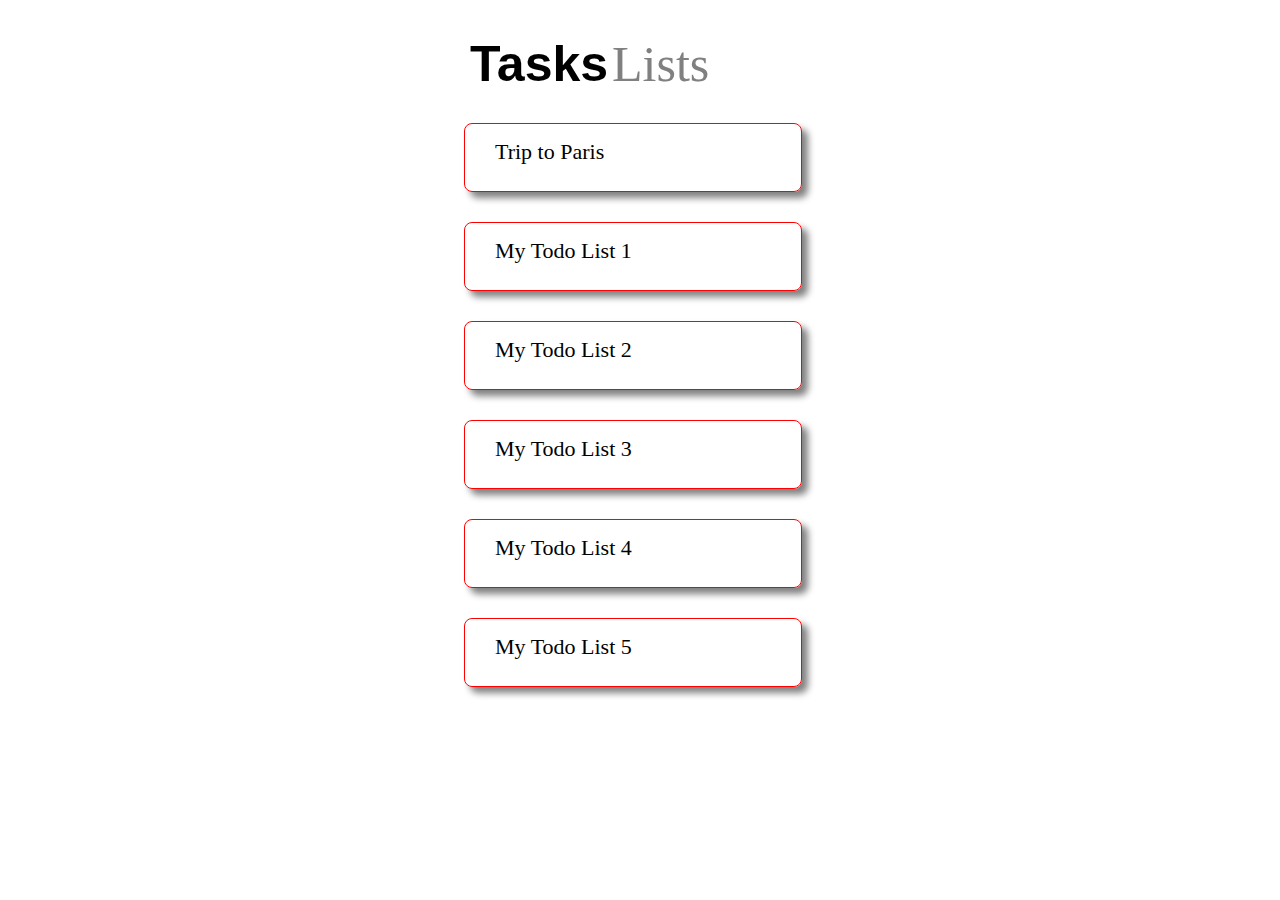
==== index.html @ 4d9307cf "todo UI Mobile" ====
<!DOCTYPE html>
<html lang="en">

<head>
    <meta charset="UTF-8">
    <meta http-equiv="X-UA-Compatible" content="IE=edge">
    <meta name="viewport" content="width=device-width, initial-scale=1.0">
    <title>Todo UI Mobile</title>
    <link rel="stylesheet" href="style.css">
    <link rel="stylesheet" href="https://cdnjs.cloudflare.com/ajax/libs/font-awesome/6.0.0-beta2/css/all.min.css"
        integrity="sha512-YWzhKL2whUzgiheMoBFwW8CKV4qpHQAEuvilg9FAn5VJUDwKZZxkJNuGM4XkWuk94WCrrwslk8yWNGmY1EduTA=="
        crossorigin="anonymous" referrerpolicy="no-referrer" />
</head>

<body>
    <section>
        <div id="container1">
            <div class="task">
                <span class="tasks">Tasks</span>
                <span class="lists">Lists</span>
            </div>
            <div class="addlist">
                <span><a href="index3.html"><i class="fa-solid fa-circle-plus fa-solidicon-plus fa-2x" style="font-size: 40px;"></i></a></span>
            </div>
        </div>

        <div id="container2">
            <div class="card">
                <p class="cardhead">Trip to Paris</p>
            </div>
            <div class="card">
                <p class="cardhead">My Todo List 1</p>
            </div>
            <div class="card">
                <p class="cardhead">My Todo List 2</p>
            </div>
            <div class="card">
                <p class="cardhead">My Todo List 3</p>
            </div>
            <div class="card">
                <p class="cardhead">My Todo List 4</p>
            </div>
            <div class="card">
                <p class="cardhead">My Todo List 5</p>
            </div>
        </div>
    </section>

    <section>
        <div id="container3">
            <div class="navig">
                <div class="left">
                    <a href="index4.html"><i class="fa-solid fa-angle-left fa-2x fa-solidicon"></i></a>
                </div>
                <div class="home">
                    <a href="index.html"><i class="fa-solid fa-house-chimney fa-2x fa-solidicon"></i></a>
                </div>
                <div class="right">
                    <a href="index2.html"><i class="fa-solid fa-angle-right fa-2x fa-solidicon"></i></a>
                </div>
            </div>
        </div>
        <section>
</body>

</html>
---- style.css ----
/* Index page CSS */
* {
  padding: 0;
  margin: 0;
}
.fa-solidicon-plus {
  color: red;
  font-size: 45px;
  height: 20px;
  width: 20px;
}

.fa-solidicon {
  color: rgb(190, 184, 184);
  size: 40px;
}
body {
  width: 412px;
  height: 732px;
  margin: 5px auto;
  /* border: 1px solid gray; */
}

#container1 {
  display: flex;
  width: 745px;
  margin: 35px auto 0px;
}

.task {
  display: block;
  margin-left: 36px;
}

.tasks {
  font-size: 50px;
  font-weight: bold;
  font-family: "Franklin Gothic Medium", "Arial Narrow", Arial, sans-serif;
}

.lists {
  font-size: 50px;
  font-weight: 1;
  color: grey;
  font-family: Segoe UI;
}

.addlist {
  margin-left: 72px;
  margin-top: 24px;
}

#container2 {
  display: block;
  flex-wrap: wrap;
  width: 900px;
  margin: 20px auto;
  justify-content: space-evenly;
}
.card {
  border: 1px solid red;
  border-radius: 8px;
  margin: 30px;
  padding-left: 30px;
  height: 67px;
  width: 306px;
  box-shadow: gray 6px 6px 7px;
}
.cardhead {
  font-family: Segoe UI;
  font-weight: 1;
  font-size: 22px;
  margin-top: 15px;
}
hr {
  margin-top: -10px;
  color: rgb(245, 244, 244);
}
.completed {
  color: red;
  font-size: 22px;
  margin-top: 30px;
  font-family: Segoe UI;
  text-decoration: line-through 2px;
}
.pending {
  font-size: 22px;
  margin-left: -25px;
  margin-top: 20px;
  font-family: Segoe UI;
  display: flex;
}
.check {
  height: 20px;
  width: 20px;
  margin: 8px;
}
/* home button css*/
#container3 {
  /* margin: 0px auto 20px; */
  position: fixed;
  bottom: 20px;
  right: 30px;
}

.navig {
  display: flex;
  width: 100px;
  margin: 0px auto 10px;
}
.left {
  margin: 0px auto;
}
.home {
  margin: 0px auto;
}
.right {
  margin: 0px auto;
}

/* Page 2 CSS beginning */
#task2 {
  display: flex;
}
.paris {
  font-size: 40px;
  font-weight: bold;
  font-family: "Franklin Gothic Medium", "Arial Narrow", Arial, sans-serif;
  border: 0px solid white;
  background-color: #fff;
  padding: 10px;
  margin: 30px auto 0px 30px;
}
.back {
  margin: 47px 0px 30px 30px;
}

.addlist2 {
  margin: 30px 45%;
  display: block;
}
.card2 {
  border: 1px solid red;
  border-radius: 8px;
  margin: 20px auto 0px;
  padding-left: 60px;
  height: 400px;
  width: 200px;
  box-shadow: gray 6px 6px 7px;
}
.cardhead2 {
  font-family: Segoe UI;
  /* font-weight: 1; */
  color: red;
  font-size: 28px;
  margin-top: 20px;
}
hr {
  margin-top: 15px;
  color: grey;
}
.completed2 {
  color: red;
  font-size: 22px;
  margin-top: 30px;
  font-family: Segoe UI;
  text-decoration: line-through 2px;
}
.pending2 {
  font-size: 22px;
  margin-left: -25px;
  margin-top: 20px;
  font-family: Segoe UI;
  display: flex;
}
.check {
  /* background: red; */
  height: 20px;
  width: 20px;
  margin: 8px;
}
.cardplus {
  position: relative;
  bottom: -180px;
}

/* Page 3 CSS Styling */
#background {
  filter: blur(5px);
}

#container4 {
  border: 1px solid red;
  width: 250px;
  background-color: #fff;
  height: 140px;
  color: red;
  padding: 20px;
  border-radius: 8px;
  position: absolute;
  top: 35%;
  right: 39%;
}
.inputbox {
  width: 250px;
  height: 20px;
  margin: 5px auto -5px;
  border-radius: 8px;
}

.ipbox {
  border-radius: 5px;
  border: 1px solid red;
  height: 35px;
  width: 180px;
  margin-left: 35px;
  box-shadow: 2px 3px 4px grey;
}
.label {
  font-family: Segoe UI;
  color: red;
  font-size: 20px;
  text-align: center;
  padding: 10px;
}
.addbutton {
  border-radius: 30px;
  color: white;
  background-color: red;
  font-size: 18px;
  height: 40px;
  width: 90px;
  border: 0px;
  margin: 35px 76px;
}
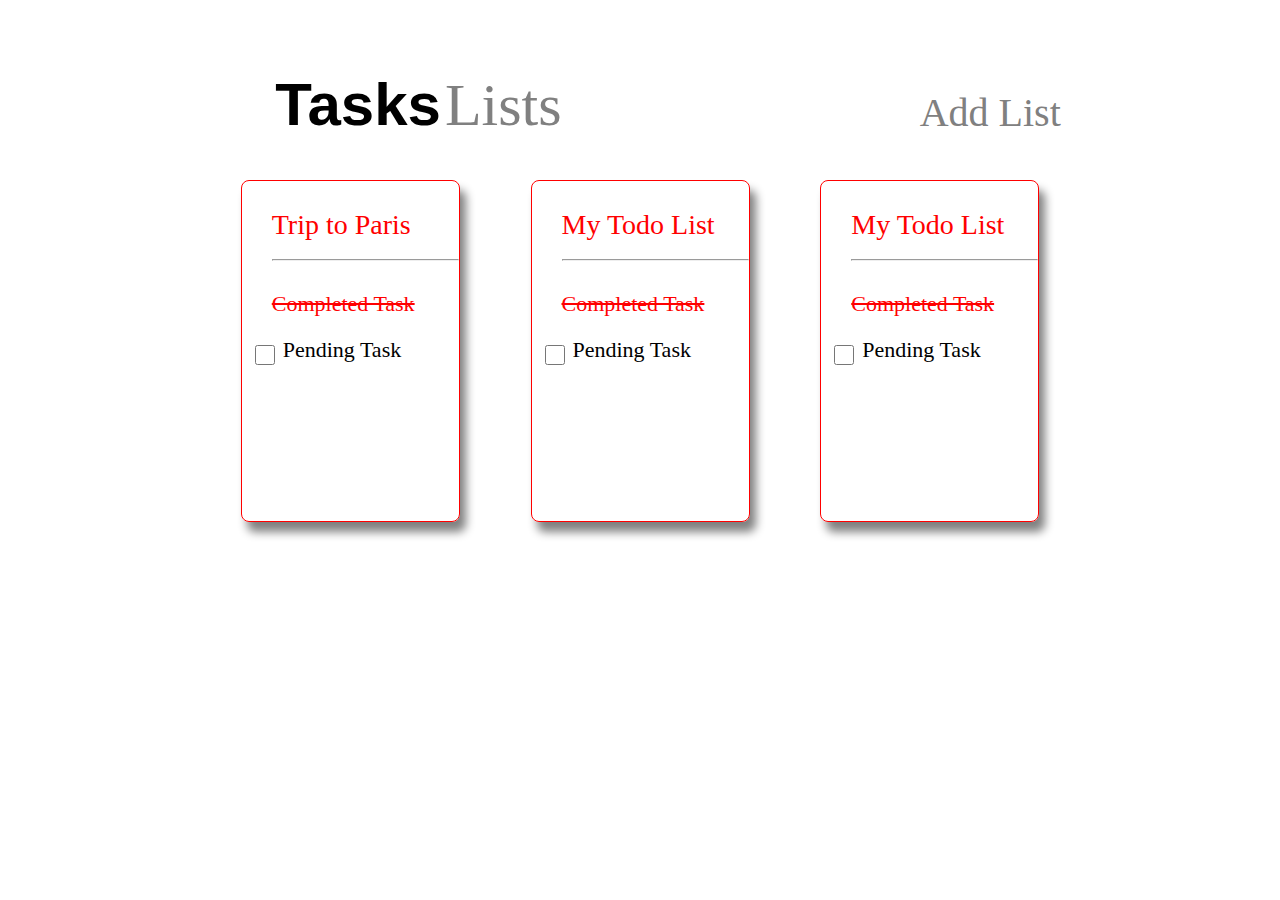
==== commit 1ca67cf2: "Mobile view added" ====
--- a/index.html
+++ b/index.html
@@ -20,11 +20,37 @@
                 <span class="lists">Lists</span>
             </div>
             <div class="addlist">
-                <span><a href="index3.html"><i class="fa-solid fa-circle-plus fa-solidicon-plus fa-2x" style="font-size: 40px;"></i></a></span>
+                <span><a href="index3.html"><i class="fa-solid fa-circle-plus fa-solidicon-plus fa-3x fa-mobile"></i></a></span>&nbsp;
+                <span class="add">Add List</span>
             </div>
         </div>
+    </section>
+    <section>
+        <div id="container2">
+            <div class="card">
+                <p class="cardhead">Trip to Paris</p>
+                <hr>
+                <div class="completed">Completed Task</div>
+                <div class="pending">
+                    <div><input type="checkbox" class="check"></div>
+                    <div>Pending Task</div>
+                </div>
+            </div>
+            <div class="card">
+                <p class="cardhead">My Todo List</p>
+                <hr>
+                <div class="completed">Completed Task</div>
+                <div class="pending"><span><input type="checkbox" class="check"></span><span>Pending Task</span></div>
 
-        <div id="container2">
+            </div>
+            <div class="card">
+                <p class="cardhead">My Todo List</p>
+                <hr>
+                <div class="completed">Completed Task</div>
+                <div class="pending"><span><input type="checkbox" class="check"></span><span>Pending Task</span></div>
+            </div>
+        </div>
+        <div id="container2m">
             <div class="card">
                 <p class="cardhead">Trip to Paris</p>
             </div>
--- a/style.css
+++ b/style.css
@@ -1,57 +1,44 @@
 /* Index page CSS */
-* {
-  padding: 0;
-  margin: 0;
-}
 .fa-solidicon-plus {
   color: red;
   font-size: 45px;
-  height: 20px;
-  width: 20px;
-}
-
+}
 .fa-solidicon {
   color: rgb(190, 184, 184);
   size: 40px;
 }
-body {
-  width: 412px;
-  height: 732px;
-  margin: 5px auto;
-  /* border: 1px solid gray; */
-}
-
 #container1 {
   display: flex;
-  width: 745px;
-  margin: 35px auto 0px;
-}
-
+  margin: 70px auto 0px;
+  justify-content: center;
+}
 .task {
   display: block;
-  margin-left: 36px;
-}
-
+  margin-left: 56px;
+}
 .tasks {
-  font-size: 50px;
+  font-size: 60px;
   font-weight: bold;
   font-family: "Franklin Gothic Medium", "Arial Narrow", Arial, sans-serif;
 }
-
 .lists {
-  font-size: 50px;
+  font-size: 60px;
   font-weight: 1;
   color: grey;
   font-family: Segoe UI;
 }
-
 .addlist {
-  margin-left: 72px;
-  margin-top: 24px;
-}
-
+  margin-left: 350px;
+  margin-top: 15px;
+}
+.add {
+  font-size: 40px;
+  font-weight: 1;
+  color: grey;
+  font-family: Segoe UI;
+}
 #container2 {
-  display: block;
+  display: flex;
   flex-wrap: wrap;
   width: 900px;
   margin: 20px auto;
@@ -60,17 +47,17 @@
 .card {
   border: 1px solid red;
   border-radius: 8px;
-  margin: 30px;
+  margin: 20px;
   padding-left: 30px;
-  height: 67px;
-  width: 306px;
-  box-shadow: gray 6px 6px 7px;
+  height: 340px;
+  width: 187px;
+  box-shadow: gray 6px 10px 10px;
 }
 .cardhead {
   font-family: Segoe UI;
   font-weight: 1;
-  font-size: 22px;
-  margin-top: 15px;
+  color: red;
+  font-size: 28px;
 }
 hr {
   margin-top: -10px;
@@ -91,11 +78,12 @@
   display: flex;
 }
 .check {
+  /* background: red; */
   height: 20px;
   width: 20px;
   margin: 8px;
 }
-/* home button css*/
+
 #container3 {
   /* margin: 0px auto 20px; */
   position: fixed;
@@ -103,6 +91,7 @@
   right: 30px;
 }
 
+/* Page 2 CSS beginning */
 .navig {
   display: flex;
   width: 100px;
@@ -118,70 +107,41 @@
   margin: 0px auto;
 }
 
-/* Page 2 CSS beginning */
-#task2 {
-  display: flex;
+/* #task2{
+    display: flex;
+} */
+.row {
+  width: 60%;
+  margin: 80px auto 0px;
+  height: 1px;
+  background-color: rgb(233, 233, 233);
+  z-index: -1;
 }
 .paris {
-  font-size: 40px;
+  font-size: 60px;
   font-weight: bold;
   font-family: "Franklin Gothic Medium", "Arial Narrow", Arial, sans-serif;
   border: 0px solid white;
   background-color: #fff;
   padding: 10px;
-  margin: 30px auto 0px 30px;
-}
-.back {
-  margin: 47px 0px 30px 30px;
-}
-
+  margin-left: 37%;
+  margin-right: 37%;
+  margin-top: -4%;
+  /* z-index: 2; */
+}
 .addlist2 {
+  /* margin-left: 43%;
+    margin-top: 30px; */
   margin: 30px 45%;
-  display: block;
+  display: flex;
 }
 .card2 {
-  border: 1px solid red;
-  border-radius: 8px;
-  margin: 20px auto 0px;
-  padding-left: 60px;
-  height: 400px;
-  width: 200px;
-  box-shadow: gray 6px 6px 7px;
-}
-.cardhead2 {
-  font-family: Segoe UI;
-  /* font-weight: 1; */
-  color: red;
-  font-size: 28px;
-  margin-top: 20px;
-}
-hr {
-  margin-top: 15px;
-  color: grey;
-}
-.completed2 {
-  color: red;
-  font-size: 22px;
-  margin-top: 30px;
-  font-family: Segoe UI;
-  text-decoration: line-through 2px;
-}
-.pending2 {
-  font-size: 22px;
-  margin-left: -25px;
-  margin-top: 20px;
-  font-family: Segoe UI;
-  display: flex;
-}
-.check {
-  /* background: red; */
-  height: 20px;
-  width: 20px;
-  margin: 8px;
+  margin: 40px auto;
+  padding-left: 120px;
 }
 .cardplus {
   position: relative;
-  bottom: -180px;
+  bottom: -110px;
 }
 
 /* Page 3 CSS Styling */
@@ -191,7 +151,7 @@
 
 #container4 {
   border: 1px solid red;
-  width: 250px;
+  width: 300px;
   background-color: #fff;
   height: 140px;
   color: red;
@@ -199,7 +159,7 @@
   border-radius: 8px;
   position: absolute;
   top: 35%;
-  right: 39%;
+  right: 37%;
 }
 .inputbox {
   width: 250px;
@@ -212,8 +172,7 @@
   border-radius: 5px;
   border: 1px solid red;
   height: 35px;
-  width: 180px;
-  margin-left: 35px;
+  width: 250px;
   box-shadow: 2px 3px 4px grey;
 }
 .label {
@@ -223,7 +182,7 @@
   text-align: center;
   padding: 10px;
 }
-.addbutton {
+.button {
   border-radius: 30px;
   color: white;
   background-color: red;
@@ -231,5 +190,248 @@
   height: 40px;
   width: 90px;
   border: 0px;
-  margin: 35px 76px;
-}
+  margin: 37px 100px;
+}
+#container2m {
+  display: none;
+}
+.parism {
+  display: none;
+}
+
+@media screen and (max-width: 430px) {
+  .fa-solidicon-plus {
+    color: red;
+    font-size: 45px;
+    height: 20px;
+    width: 20px;
+  }
+
+  .fa-solidicon {
+    color: rgb(190, 184, 184);
+    size: 40px;
+  }
+
+  #container1 {
+    display: flex;
+  }
+  .add {
+    display: none;
+  }
+  .task {
+    display: block;
+    margin: 0px;
+  }
+
+  .tasks {
+    font-size: 50px;
+    font-weight: bold;
+    font-family: "Franklin Gothic Medium", "Arial Narrow", Arial, sans-serif;
+  }
+
+  .lists {
+    font-size: 50px;
+    font-weight: 1;
+    color: grey;
+    font-family: Segoe UI;
+  }
+
+  .addlist {
+    margin-left: 72px;
+    margin-top: 24px;
+  }
+
+  .fa-mobile {
+    font-size: 40px;
+  }
+  #container2 {
+    display: none;
+  }
+  #container2m {
+    display: block;
+    flex-wrap: wrap;
+    margin: 20px auto;
+    justify-content: space-evenly;
+  }
+  .card {
+    border: 1px solid red;
+    border-radius: 8px;
+    margin: 30px;
+    padding-left: 30px;
+    height: 67px;
+    width: 306px;
+    box-shadow: gray 6px 6px 7px;
+  }
+  .cardhead {
+    font-family: Segoe UI;
+    font-weight: 1;
+    font-size: 22px;
+    margin-top: 15px;
+  }
+  hr {
+    margin-top: -10px;
+    color: rgb(245, 244, 244);
+  }
+  .completed {
+    color: red;
+    font-size: 22px;
+    margin-top: 30px;
+    font-family: Segoe UI;
+    text-decoration: line-through 2px;
+  }
+  .pending {
+    font-size: 22px;
+    margin-left: -25px;
+    margin-top: 20px;
+    font-family: Segoe UI;
+    display: flex;
+  }
+  .check {
+    height: 20px;
+    width: 20px;
+    margin: 8px;
+  }
+  #container3 {
+    position: fixed;
+    bottom: 20px;
+    right: 40%;
+    left: 40%;
+  }
+
+  .navig {
+    display: flex;
+    margin-left: auto;
+  }
+  .left {
+    margin: 0px auto;
+  }
+  .home {
+    margin: 0px auto;
+  }
+  .right {
+    margin: 0px auto;
+  }
+
+  /* Page 2 CSS beginning */
+
+  #task2 {
+    display: flex;
+  }
+  .row {
+    display: none;
+  }
+  .paris {
+    display: none;
+  }
+  .parism {
+    font-weight: bold;
+    font-family: "Franklin Gothic Medium", "Arial Narrow", Arial, sans-serif;
+    font-size: 40px;
+    padding: 10px;
+    margin: 0px auto;
+    justify-content: center;
+    align-items: center;
+    display: grid;
+  }
+  .addlist2 {
+    margin: 0px auto;
+  }
+  .backm {
+    margin: 30px 30px 30px 0px;
+    font-size: 15px;
+  }
+  .card2 {
+    border: 1px solid red;
+    border-radius: 8px;
+    margin: 20px auto 0px;
+    padding-left: 60px;
+    height: 400px;
+    width: 200px;
+    box-shadow: gray 6px 6px 7px;
+  }
+  .cardhead2 {
+    font-family: Segoe UI;
+    color: red;
+    font-size: 28px;
+    margin-top: 20px;
+  }
+  .cardheadm {
+    font-family: Segoe UI;
+    font-weight: 400;
+    margin-top: 15px;
+    font-size: 30px;
+  }
+  hr {
+    margin-top: 15px;
+    color: grey;
+  }
+  .completed2 {
+    color: red;
+    font-size: 22px;
+    margin-top: 30px;
+    font-family: Segoe UI;
+    text-decoration: line-through 2px;
+  }
+  .pending2 {
+    font-size: 22px;
+    margin-left: -25px;
+    margin-top: 20px;
+    font-family: Segoe UI;
+    display: flex;
+  }
+  .check {
+    height: 20px;
+    width: 20px;
+    margin: 8px;
+  }
+  .cardplus {
+    position: relative;
+    bottom: -180px;
+  }
+
+  /* Page 3 CSS Styling */
+  #backgroundm {
+    filter: blur(5px);
+  }
+  
+  #container4 {
+    border: 1px solid red;
+    width: 270px;
+    background-color: #fff;
+    height: 140px;
+    color: red;
+    padding: 20px;
+    border-radius: 8px;
+    position: absolute;
+    top: 23%;
+    left: 13%; 
+    margin: 20% auto;
+  }
+  .inputbox {
+    width: 250px;
+    height: 20px;
+    margin: 5px auto -5px;
+    border-radius: 8px;
+  }
+  
+  .ipbox {
+    border-radius: 5px;
+    border: 1px solid red;
+    height: 35px;
+    width: 180px;
+    margin-left: 35px;
+    box-shadow: 2px 3px 4px grey;
+  }
+  .label {
+    font-family: Segoe UI;
+    color: red;
+    font-size: 20px;
+    text-align: center;
+    padding: 10px;
+  }
+  .button{
+    margin: 37px auto auto 85px;
+  }
+
+
+}
